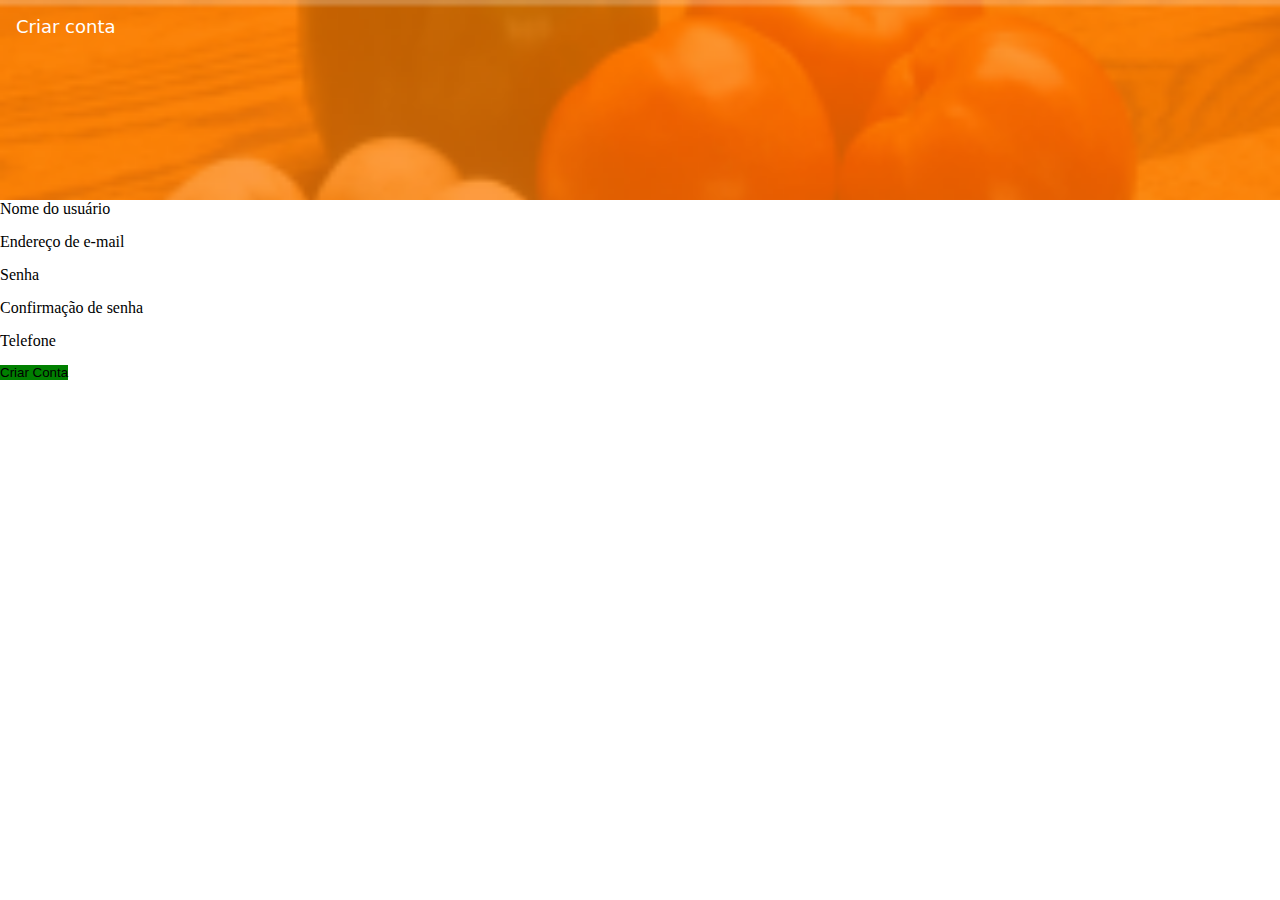
==== criarConta.html @ ea49e72a "start" ====
<!DOCTYPE html>
<html lang="pt-br">
<head>
    <meta charset="UTF-8">
    <meta name="viewport" content="width=device-width, initial-scale=1.0">
    <link rel="stylesheet" href="./css/botao.css">
    <link rel="stylesheet" href="./css/criarConta.css">
    <link rel="stylesheet" href="./css/reset.css">
   
    <title>cadatro</title>
</head>
<body>
    <header> 
        <p>Criar conta</p>
         </header>

         <main>
            <div class="caixa">
                <label>Nome do usuário</label>
                <input type="text">
                <label>Endereço de e-mail</label>
                <input type="text" required>
                <label>Senha</label>
                <input type="password" required>
                <label>Confirmação de senha</label>
                <input type="password"  required>
                <label>Telefone</label>
                <input type="text">

                <button>
                    <a href="">Criar Conta</a>
                </button>
            </div>
         </main>


    
</body>
</html>
---- css/botao.css ----
.botao {
    width: 300px;
    height: 55px;
    border-radius: 8px;
    color: var(--cor-principal);
    font-size: 20px;
    background-color: #fff;
    display: flex;
    justify-content: center;
    align-items: center;
    font-weight: 700;
}

.botao-branco {
    background-color: #fff;
}

.botao-verde {
    background-color: green;
    color: #fff;
}

botao-azul {
    background-color: blue;
}
---- css/criarConta.css ----
*{
    border: 0;
    padding: 0;
    box-sizing: border-box;
}

header{
  background-image: url(../img/fundo2.png);
 height: 200px;
 background-repeat: no-repeat;
 background-size: cover;
 color: white;
}
header p{
padding: 16px;
font-size: large;
font-family: system-ui, -apple-system, BlinkMacSystemFont, 'Segoe UI', Roboto, Oxygen, Ubuntu, Cantarell, 'Open Sans', 'Helvetica Neue', sans-serif;
}
.caixa {
   display: flex;
   align-items:baseline;
   flex-direction: column;
}

button{
    background-color: green;
    
}
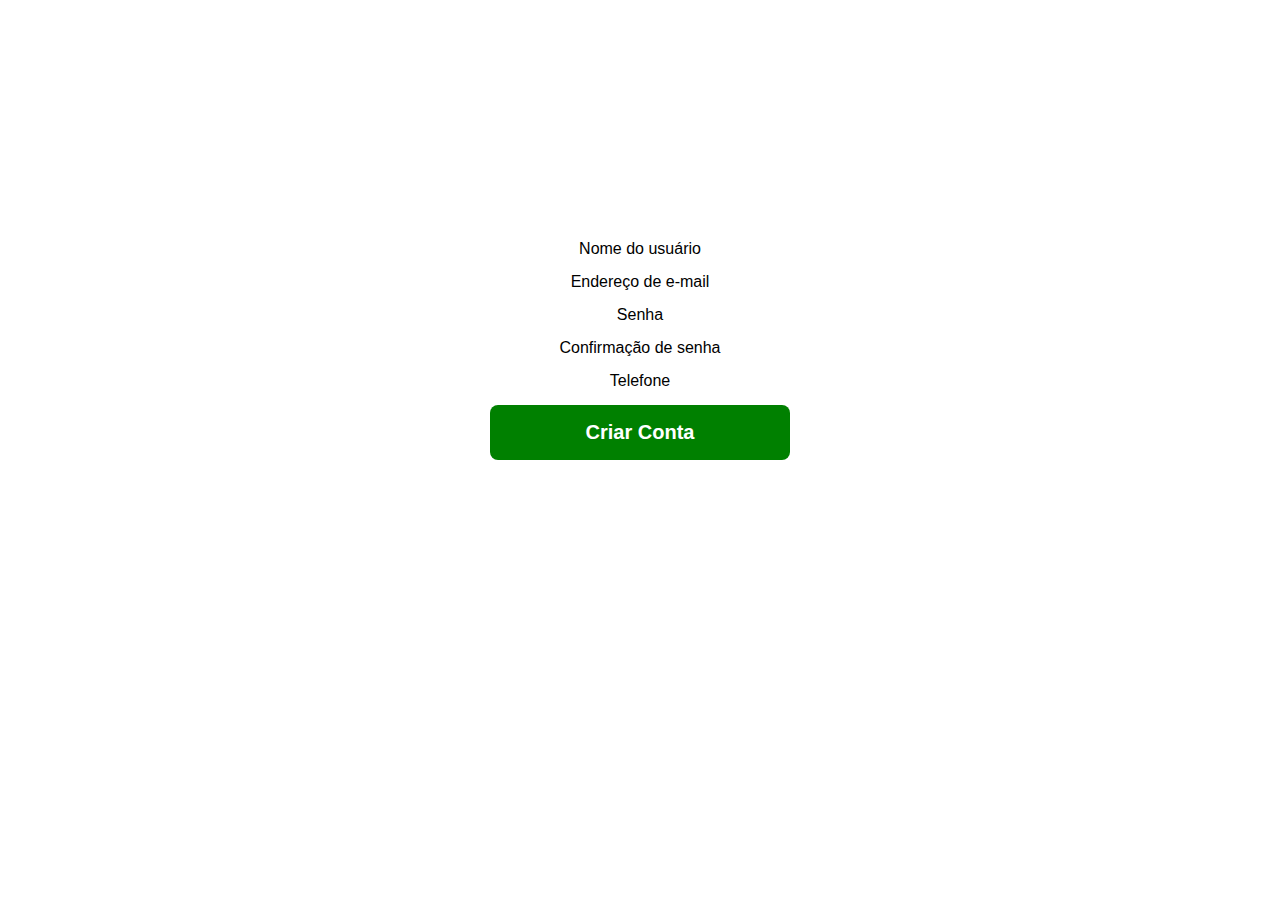
==== commit b9e65c1b: "Update criarConta.html" ====
--- a/criarConta.html
+++ b/criarConta.html
@@ -11,7 +11,10 @@
 </head>
 <body>
     <header> 
-        <p>Criar conta</p>
+        <div class="criar">
+        
+        <a href="./login.html">Criar Conta</a>
+        </div>
          </header>
 
          <main>
@@ -28,7 +31,9 @@
                 <input type="text">
 
                 <button>
+                    <a href="./login.html">
                     <a href="">Criar Conta</a>
+                    </a>
                 </button>
             </div>
          </main>
@@ -36,4 +41,4 @@
 
     
 </body>
-</html>+</html>
--- a/css/criarConta.css
+++ b/css/criarConta.css
@@ -6,24 +6,46 @@
 }
 
 header{
-  background-image: url(../img/fundo2.png);
  height: 200px;
  background-repeat: no-repeat;
  background-size: cover;
  color: white;
 }
 header p{
-padding: 16px;
+padding: 50px;
 font-size: large;
 font-family: system-ui, -apple-system, BlinkMacSystemFont, 'Segoe UI', Roboto, Oxygen, Ubuntu, Cantarell, 'Open Sans', 'Helvetica Neue', sans-serif;
 }
 .caixa {
+ 
    display: flex;
-   align-items:baseline;
+   align-items:center;
    flex-direction: column;
 }
 
 button{
     background-color: green;
+    color: white;
+    width: 300px;
+    height: 55px;
+    border-radius: 8px;
+    font-size: 20px;
+    display: flex;
+    justify-content: center;
+    align-items: center;
+    font-weight: 700;
+
     
-}+}
+body{
+    background-image: url(../img/fundo.png);
+    background-repeat: no-repeat;
+    font-family: -apple-system, BlinkMacSystemFont, 'Segoe UI', Roboto, Oxygen, Ubuntu, Cantarell, 'Open Sans', 'Helvetica Neue', sans-serif;
+ 
+    
+}
+
+.criar{
+   margin: 40px;
+
+}
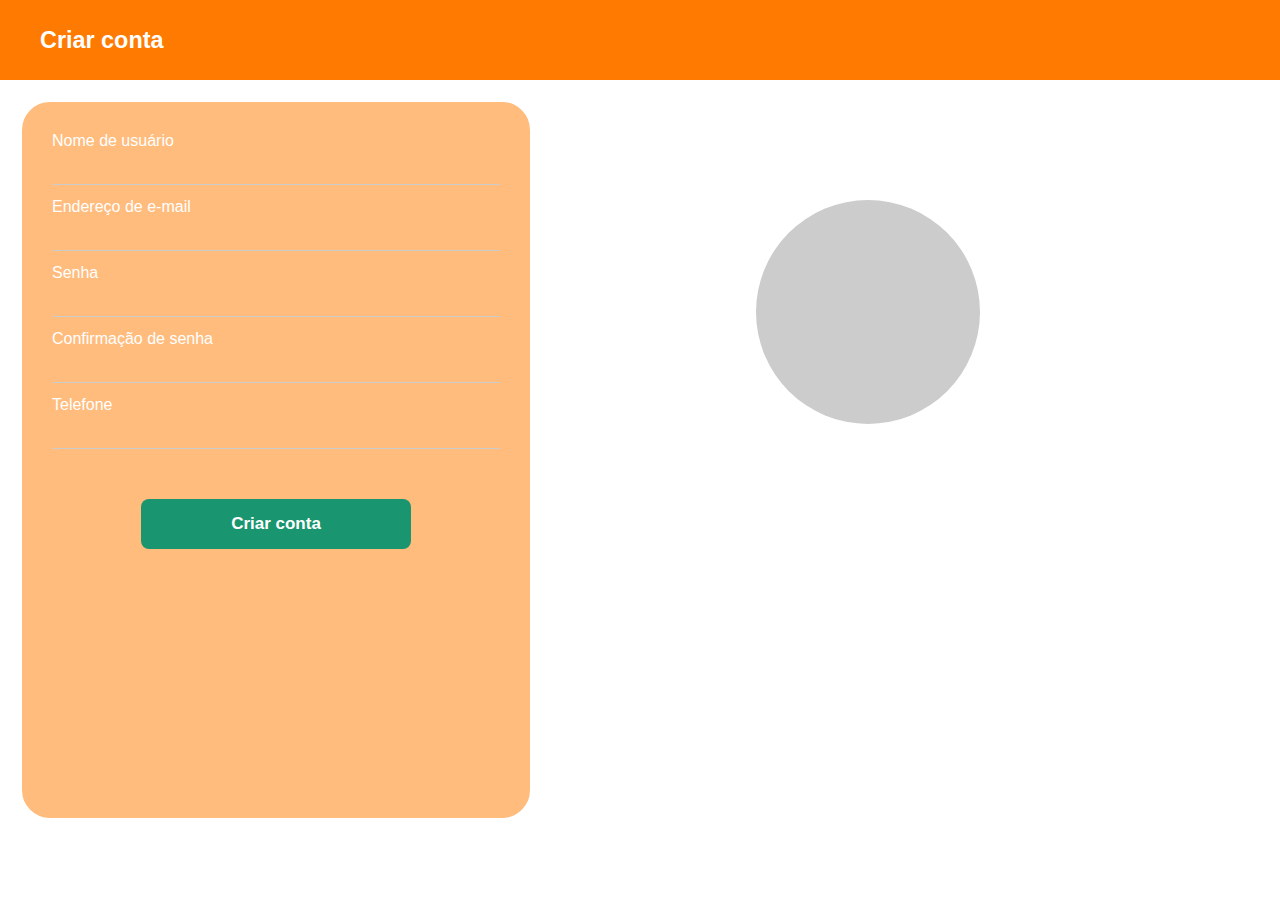
==== commit c06138fb: "Update criarConta.html" ====
--- a/criarConta.html
+++ b/criarConta.html
@@ -1,43 +1,46 @@
 <!DOCTYPE html>
-<html lang="pt-br">
+<html lang="en">
 <head>
     <meta charset="UTF-8">
     <meta name="viewport" content="width=device-width, initial-scale=1.0">
-    <link rel="stylesheet" href="./css/botao.css">
     <link rel="stylesheet" href="./css/criarConta.css">
-    <link rel="stylesheet" href="./css/reset.css">
-   
-    <title>cadatro</title>
+    <script src="main4.js" defer></script>
+    <title>Cadastro</title>
 </head>
 <body>
-    <header> 
-        <div class="criar">
-        
-        <a href="./login.html">Criar Conta</a>
+
+    <header>
+        <img src="./img/Vector (1).png" alt="">
+        <div class="navbar">
+            <h3>Criar conta</h3>
         </div>
-         </header>
+    </header>
 
-         <main>
-            <div class="caixa">
-                <label>Nome do usuário</label>
-                <input type="text">
-                <label>Endereço de e-mail</label>
-                <input type="text" required>
-                <label>Senha</label>
-                <input type="password" required>
-                <label>Confirmação de senha</label>
-                <input type="password"  required>
-                <label>Telefone</label>
-                <input type="text">
+    <div class="foto">
+        <label class="picture" tabindex="0">
+          
+        </label>
+        <img src="./img/Group 43.png" alt="">
+      
+    </div>
 
-                <button>
-                    <a href="./login.html">
-                    <a href="">Criar Conta</a>
-                    </a>
-                </button>
-            </div>
-         </main>
-
+    <main>
+        <div class="info">
+            <label>Nome de usuário</label>
+            <input type="text" id="nome">
+            <label>Endereço de e-mail</label>
+            <input type="email" name="email" id="email" required>
+            <label>Senha</label>
+            <input type="password" name="senha" id="senha" required>
+            <label>Confirmação de senha</label>
+            <input type="password" name="confirmar" id="confirmar">
+            <label>Telefone</label>
+            <input type="number" name="telefone" id="telefone">
+        </div>
+        <div class="btn">
+        <button id="criar-conta"><a href="#">Criar conta</a></button>
+        </div>
+    </main>
 
     
 </body>
--- a/css/criarConta.css
+++ b/css/criarConta.css
@@ -1,51 +1,208 @@
-
 *{
-    border: 0;
     padding: 0;
+    margin: 0;
     box-sizing: border-box;
+    font-family: 'Ubuntu', sans-serif;
+}
+
+body{
+    background: url(../img/Group\ 42.png);
+    background-repeat: no-repeat;
 }
 
 header{
- height: 200px;
- background-repeat: no-repeat;
- background-size: cover;
- color: white;
-}
-header p{
-padding: 50px;
-font-size: large;
-font-family: system-ui, -apple-system, BlinkMacSystemFont, 'Segoe UI', Roboto, Oxygen, Ubuntu, Cantarell, 'Open Sans', 'Helvetica Neue', sans-serif;
-}
-.caixa {
- 
-   display: flex;
-   align-items:center;
-   flex-direction: column;
-}
-
-button{
-    background-color: green;
-    color: white;
-    width: 300px;
-    height: 55px;
+    height: 80px;
+    width: 100%;
+    display: flex;
+    align-items: center;
+    padding: 10px 20px;
+    gap: 20px;
+}
+
+
+.navbar h3{
+    color: #ffffff;
+}
+
+
+.foto{
+    display: flex;
+    justify-content: center;
+    align-items: center;
+}
+
+.foto img{
+    position: absolute;
+    bottom: 527px;
+    left: 200px;
+}
+
+#picture__input {
+    display: none;
+  }
+  
+  .picture {
+    width: 124px;
+    height: 124px;
+    background: url(./img/Person.png);
+    background-repeat: no-repeat;
+    background-size: cover;
+    background-position: center;
+    background-color: #ccc;
+    display: flex;
+    align-items: center;
+    justify-content: center;
+    color: #aaa;
+    cursor: pointer;
+    font-family: sans-serif;
+    outline: none;
+    overflow: hidden;
+    border-radius: 50%;
+  }
+  
+  .picture__img {
+    max-width: 100%;
+  }
+
+  main{
+    height: 70vh;
+    width: 100%;
+    background-color: #ffffff;
+    margin-top: 20px;
+    border-top-left-radius: 30px;
+    border-top-right-radius: 30px;
+  }
+
+  .info{
+    display: flex;
+    flex-direction: column;
+    padding: 30px 30px;
+    gap: 13px;
+  }
+
+  .info label{
+    color: #949494;
+  }
+
+  .info input{
+    font-size: 18px;
+    border: none;
+    border-bottom: 1px solid #ccc;
+    outline: none;
+    color: #757474;
+  }
+
+
+.btn{
+    display: flex;
+    justify-content: center;
+    align-items: center;
+    height: 90px;
+}
+
+  main button{
+    background-color: #199570;
+    border: none;
     border-radius: 8px;
-    font-size: 20px;
-    display: flex;
-    justify-content: center;
-    align-items: center;
-    font-weight: 700;
-
+    padding: 15px 90px;
+  }
+
+  .btn button a{
+    color: #ffffff;
+    font-size: 17px;
+    font-weight: 600;
+    text-decoration: none;
+  }
+
+  @media screen and (min-width: 1200px){
+    body{
+        background: url(./img/Group\ 49.png);
+        height: 100vh;
+        background-repeat: no-repeat;
+        background-position: center;
+        background-size: cover;
+    }
+
+    header{
+        width: 100%;
+        background-color: #FF7A00;
+        display: flex;
+        align-items: center;
+        gap: 20px;
+    }
+
+    .navbar{
+        font-size: 20px;
+    }
+
+    main{
+        /* display: flex; */
+        width: 40%;
+        height: 80vh;
+        margin-left: 20px;
+        border-bottom-left-radius: 30px;
+        border-bottom-right-radius: 30px;
+        background-color: #ff7b0082;
+        border: 2px solid #fff;
+    }
+
+    .info input{
+        background: transparent;
+        color: #fff;
+    }
+
+    .info label{
+        color: #ffffff;
+    }
+
+    .btn{
+        display: flex;
+        justify-content: center;
+        align-items: center;
+        /* height: 90px; */
+    }
+
+    .foto{
+        display: flex;
+        justify-content: center;
+        align-items: center;
+    }
     
-}
-body{
-    background-image: url(../img/fundo.png);
-    background-repeat: no-repeat;
-    font-family: -apple-system, BlinkMacSystemFont, 'Segoe UI', Roboto, Oxygen, Ubuntu, Cantarell, 'Open Sans', 'Helvetica Neue', sans-serif;
- 
+    .foto img{
+        position: absolute;
+        bottom: 57px;
+        left: 840px;
+        width: 60px;
+    }
     
-}
-
-.criar{
-   margin: 40px;
-
-}
+    #picture__input {
+        display: none;
+      }
+      
+      .picture {
+        position: absolute;
+        top: 200px;
+        right: 300px;
+        width: 224px;
+        height: 224px;
+        background: url(./img/Person.png);
+        background-repeat: no-repeat;
+        background-size: cover;
+        background-position: center;
+        background-color: #ccc;
+        display: flex;
+        align-items: center;
+        justify-content: center;
+        color: #aaa;
+        cursor: pointer;
+        font-family: sans-serif;
+        outline: none;
+        overflow: hidden;
+        border-radius: 50%;
+      }
+      
+      .picture__img {
+        max-width: 100%;
+      }
+
+  }
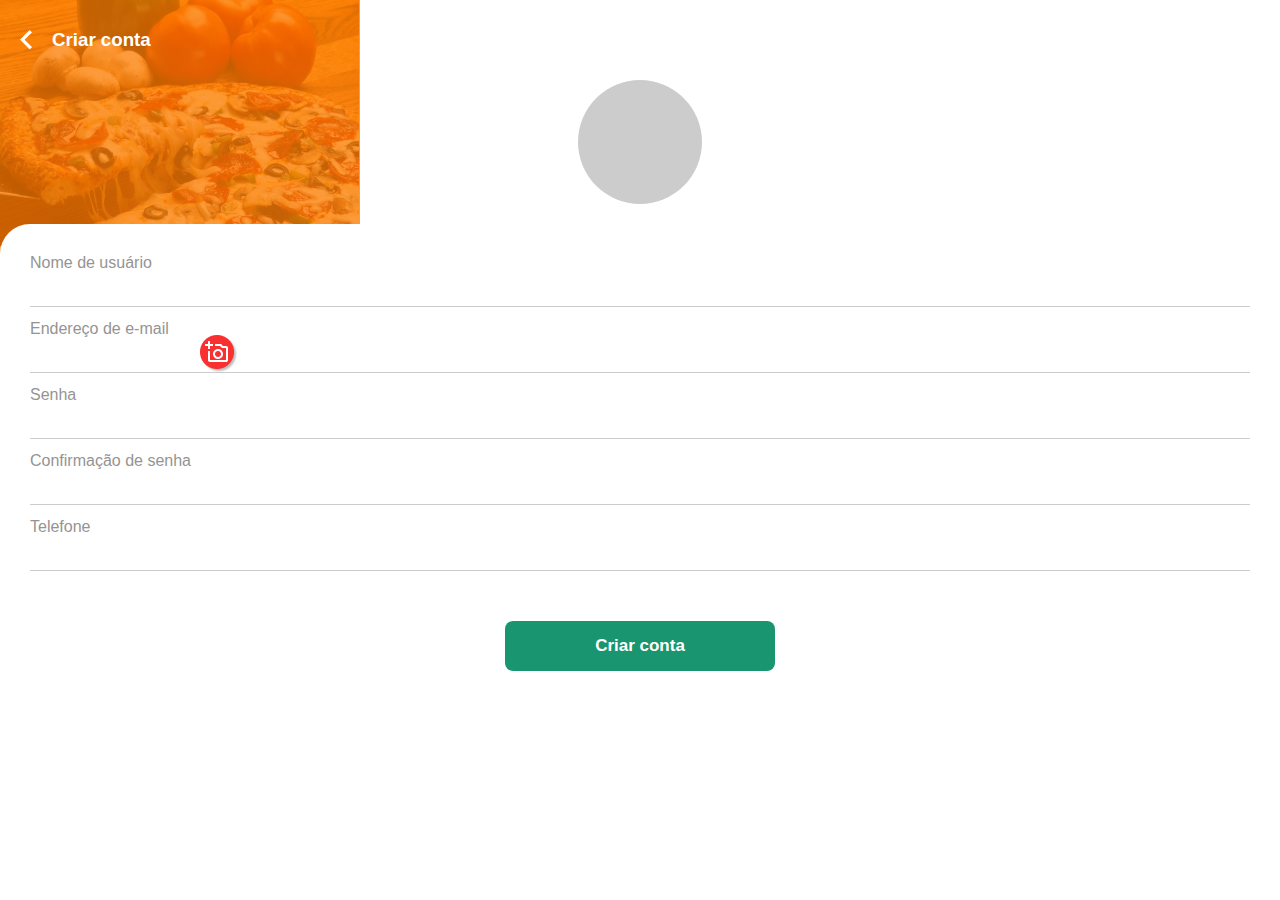
==== commit 1ca812e2: "pronto" ====
--- a/criarConta.html
+++ b/criarConta.html
@@ -4,13 +4,13 @@
     <meta charset="UTF-8">
     <meta name="viewport" content="width=device-width, initial-scale=1.0">
     <link rel="stylesheet" href="./css/criarConta.css">
-    <script src="main4.js" defer></script>
+    <script src="../criarConta.js" defer></script>
     <title>Cadastro</title>
 </head>
 <body>
 
     <header>
-        <img src="./img/Vector (1).png" alt="">
+        <img src="./img/perfil.png" alt="">
         <div class="navbar">
             <h3>Criar conta</h3>
         </div>
@@ -20,28 +20,36 @@
         <label class="picture" tabindex="0">
           
         </label>
-        <img src="./img/Group 43.png" alt="">
+        <img src="./img/camera.png" alt="">
       
     </div>
 
     <main>
         <div class="info">
-            <label>Nome de usuário</label>
+            <label id="labelNome">Nome de usuário</label>
             <input type="text" id="nome">
+
             <label>Endereço de e-mail</label>
             <input type="email" name="email" id="email" required>
-            <label>Senha</label>
+
+            <label id="labelSenha">Senha</label>
             <input type="password" name="senha" id="senha" required>
-            <label>Confirmação de senha</label>
+
+            <label id="labelConfirmacao">Confirmação de senha</label>
             <input type="password" name="confirmar" id="confirmar">
-            <label>Telefone</label>
+
+            <label id="labelTelefone">Telefone</label>
             <input type="number" name="telefone" id="telefone">
         </div>
+        
+            
         <div class="btn">
-        <button id="criar-conta"><a href="#">Criar conta</a></button>
+            <button><a href="./home.html">Criar conta</a></button>
+        </div>
+
         </div>
     </main>
 
-    
+
 </body>
 </html>
--- a/css/criarConta.css
+++ b/css/criarConta.css
@@ -6,7 +6,7 @@
 }
 
 body{
-    background: url(../img/Group\ 42.png);
+    background: url(../img/fundo.png);
     background-repeat: no-repeat;
 }
 
@@ -44,7 +44,7 @@
   .picture {
     width: 124px;
     height: 124px;
-    background: url(./img/Person.png);
+    background: url(./img/pessoa.png);
     background-repeat: no-repeat;
     background-size: cover;
     background-position: center;
@@ -114,95 +114,4 @@
     text-decoration: none;
   }
 
-  @media screen and (min-width: 1200px){
-    body{
-        background: url(./img/Group\ 49.png);
-        height: 100vh;
-        background-repeat: no-repeat;
-        background-position: center;
-        background-size: cover;
-    }
-
-    header{
-        width: 100%;
-        background-color: #FF7A00;
-        display: flex;
-        align-items: center;
-        gap: 20px;
-    }
-
-    .navbar{
-        font-size: 20px;
-    }
-
-    main{
-        /* display: flex; */
-        width: 40%;
-        height: 80vh;
-        margin-left: 20px;
-        border-bottom-left-radius: 30px;
-        border-bottom-right-radius: 30px;
-        background-color: #ff7b0082;
-        border: 2px solid #fff;
-    }
-
-    .info input{
-        background: transparent;
-        color: #fff;
-    }
-
-    .info label{
-        color: #ffffff;
-    }
-
-    .btn{
-        display: flex;
-        justify-content: center;
-        align-items: center;
-        /* height: 90px; */
-    }
-
-    .foto{
-        display: flex;
-        justify-content: center;
-        align-items: center;
-    }
-    
-    .foto img{
-        position: absolute;
-        bottom: 57px;
-        left: 840px;
-        width: 60px;
-    }
-    
-    #picture__input {
-        display: none;
-      }
-      
-      .picture {
-        position: absolute;
-        top: 200px;
-        right: 300px;
-        width: 224px;
-        height: 224px;
-        background: url(./img/Person.png);
-        background-repeat: no-repeat;
-        background-size: cover;
-        background-position: center;
-        background-color: #ccc;
-        display: flex;
-        align-items: center;
-        justify-content: center;
-        color: #aaa;
-        cursor: pointer;
-        font-family: sans-serif;
-        outline: none;
-        overflow: hidden;
-        border-radius: 50%;
-      }
-      
-      .picture__img {
-        max-width: 100%;
-      }
-
-  }
+  